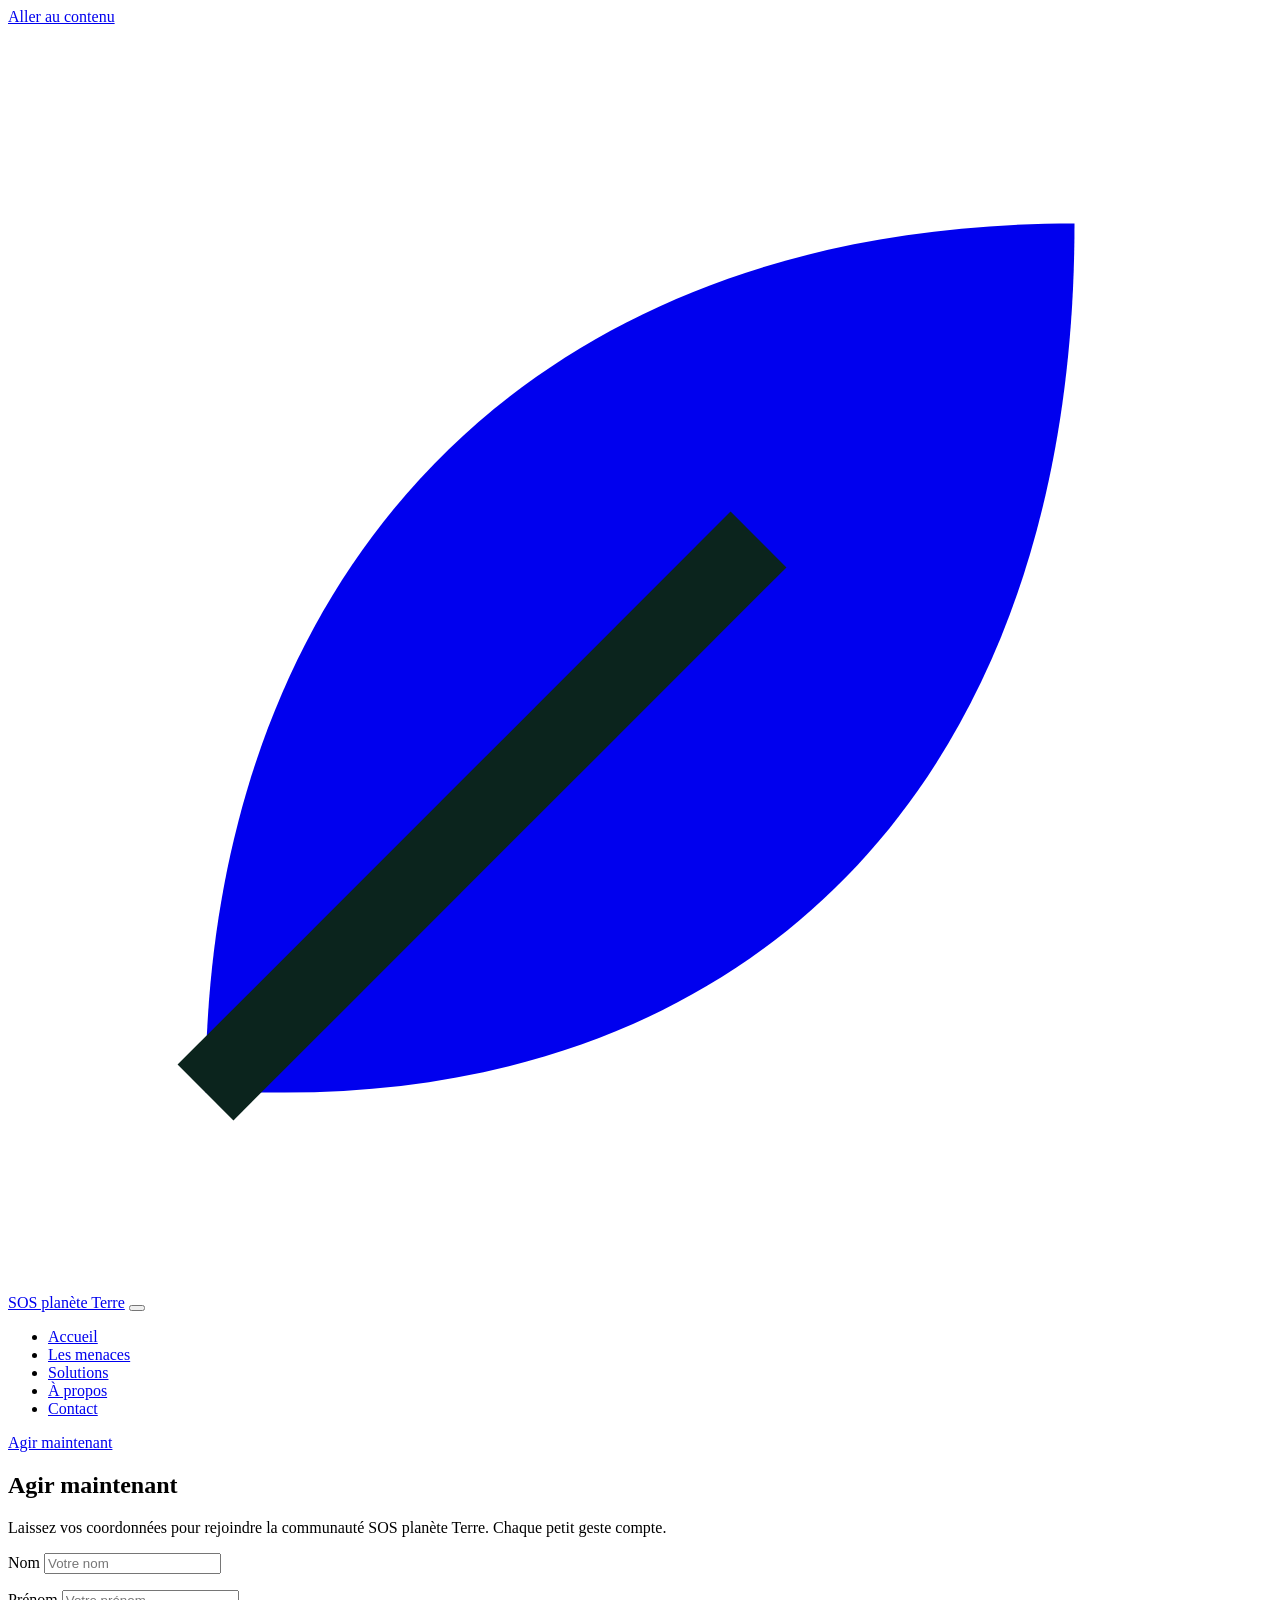
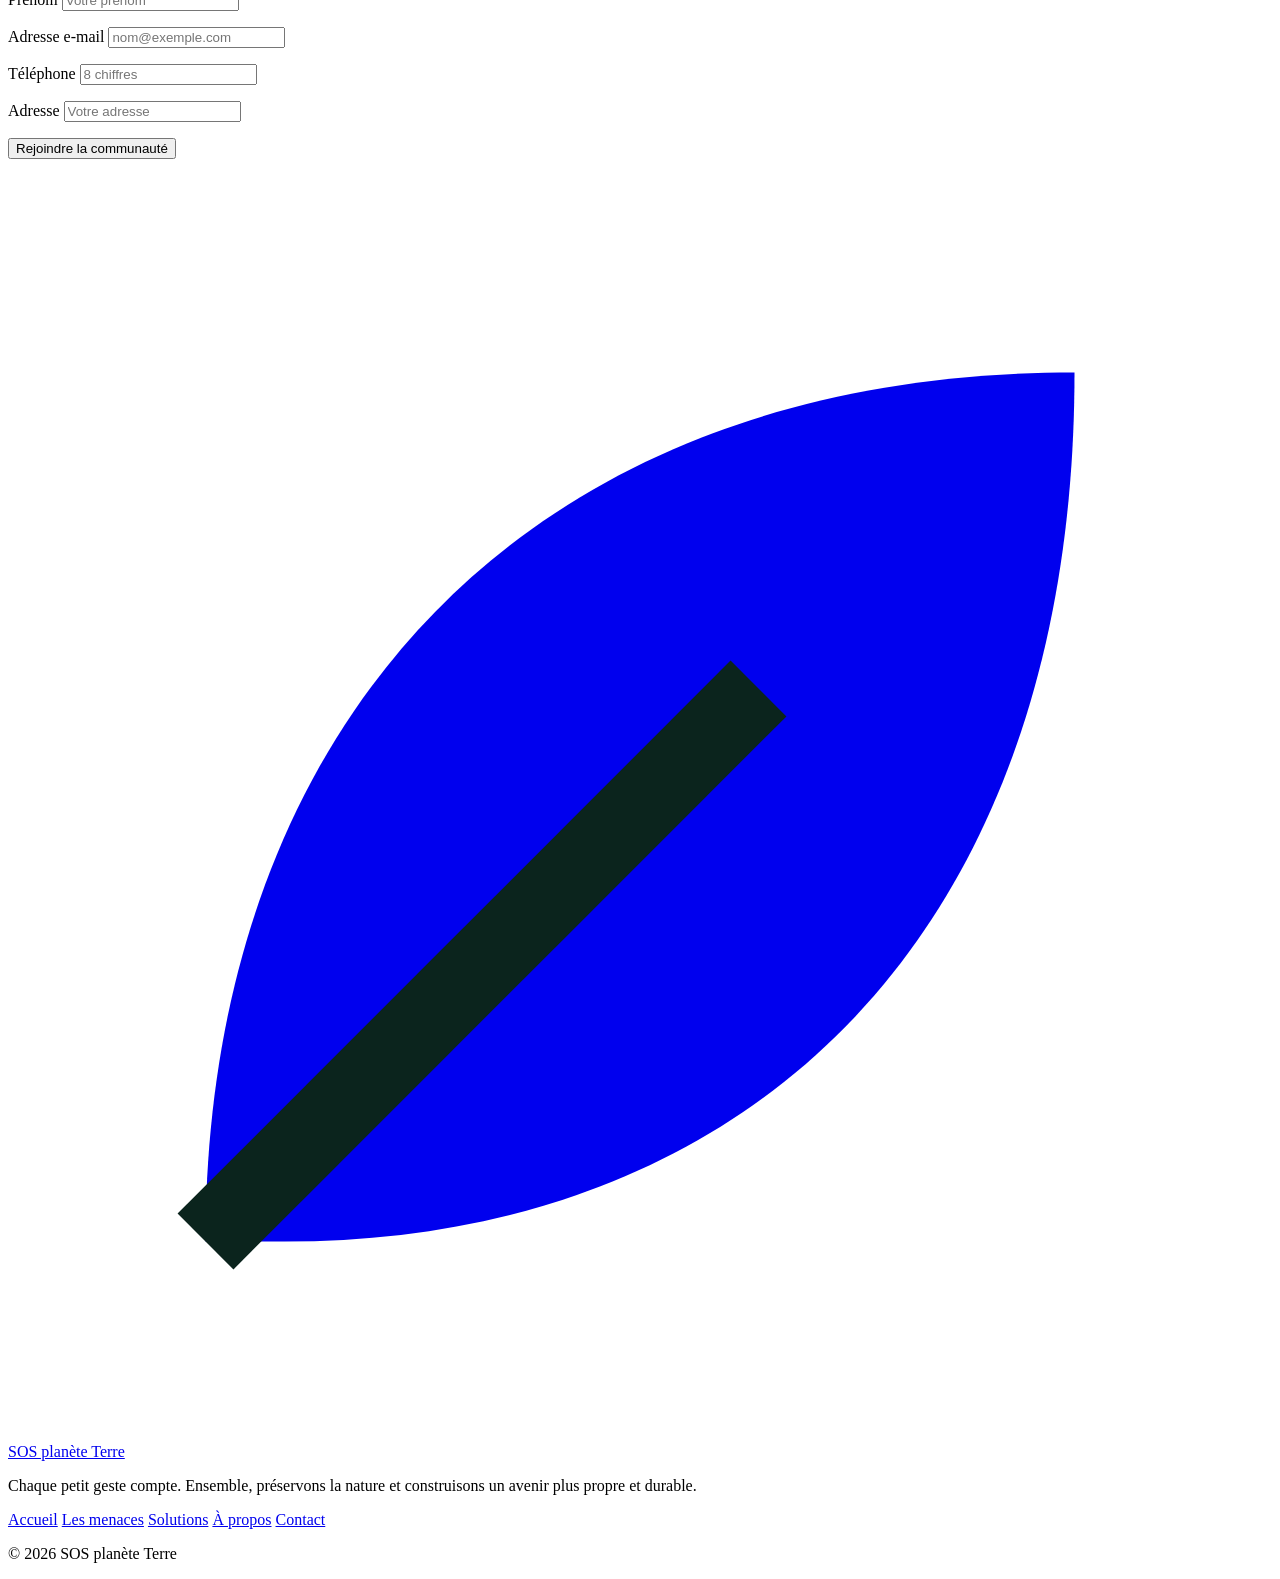
==== contact.html @ a780b1ca "Add files via upload" ====
<!DOCTYPE html>
<html lang="fr">
<head>
  <meta charset="UTF-8">
  <meta name="viewport" content="width=device-width, initial-scale=1">
  <title>Contact | SOS planète Terre</title>
  <meta name="description" content="Rejoignez la communauté SOS planète Terre et agissez pour protéger l’environnement.">
  <meta name="theme-color" content="#0b241d">
  <meta property="og:type" content="website">
  <meta property="og:title" content="Contact | SOS planète Terre">
  <meta property="og:description" content="Rejoignez la communauté SOS planète Terre et agissez pour protéger l’environnement.">
  <meta property="og:locale" content="fr_FR">
  <link rel="icon" href="data:image/svg+xml,%3Csvg xmlns='http://www.w3.org/2000/svg' viewBox='0 0 32 32'%3E%3Cpath d='M5 27C5 14 13 5 27 5c0 14-8 22-20 22Z' fill='%235f7f52'/%3E%3C/svg%3E">
  <link rel="preconnect" href="https://fonts.googleapis.com">
  <link rel="preconnect" href="https://fonts.gstatic.com" crossorigin>
  <link rel="stylesheet" href="https://fonts.googleapis.com/css2?family=Fraunces:opsz,wght@9..144,300..600&amp;family=Hanken+Grotesk:wght@400;500;600&amp;display=swap">
  <link rel="stylesheet" href="css/style.css">
  <script>document.documentElement.classList.add("js");</script>
</head>
<body>
  <a class="skip-link" href="#contenu">Aller au contenu</a>
  <div class="progress" aria-hidden="true"></div>

  <header class="site-header">
    <div class="site-header__bar">
      <a class="brand" href="index.html" aria-label="SOS planète Terre, accueil"><svg viewBox="0 0 32 32" aria-hidden="true" focusable="false"><path d="M5 27C5 14 13 5 27 5c0 14-8 22-20 22Z" fill="currentColor"/><path d="M5 27 19 13" stroke="#0b241d" stroke-width="2" fill="none"/></svg><span>SOS planète Terre</span></a>
      <button class="menu-toggle" type="button" aria-expanded="false" aria-controls="site-nav" aria-label="Ouvrir le menu"><span></span><span></span><span></span></button>
      <nav class="nav" id="site-nav" aria-label="Navigation principale">
        <ul class="nav__list">
          <li><a class="nav__link" href="index.html">Accueil</a></li>
          <li><a class="nav__link" href="menaces.html">Les menaces</a></li>
          <li><a class="nav__link" href="solutions.html">Solutions</a></li>
          <li><a class="nav__link" href="a-propos.html">À propos</a></li>
          <li><a class="nav__link" href="contact.html" aria-current="page">Contact</a></li>
        </ul>
        <a class="btn btn--primary btn--small" href="contact.html">Agir maintenant</a>
      </nav>
    </div>
  </header>

  <main id="contenu">
    <section class="contact">
      <div class="wrap contact__grid">
        <div>
          <h1>Agir maintenant</h1>
          <p class="lead">Laissez vos coordonnées pour rejoindre la communauté SOS planète Terre. Chaque petit geste compte.</p>
        </div>
        <form id="contact-form" class="form" action="ajout.php" method="post">
          <div class="field">
            <label for="nom">Nom</label>
            <input id="nom" name="nom" type="text" placeholder="Votre nom" autocomplete="family-name" required aria-describedby="nom-error">
            <p class="field__error" id="nom-error"></p>
          </div>
          <div class="field">
            <label for="prenom">Prénom</label>
            <input id="prenom" name="prenom" type="text" placeholder="Votre prénom" autocomplete="given-name" required aria-describedby="prenom-error">
            <p class="field__error" id="prenom-error"></p>
          </div>
          <div class="field field--full">
            <label for="email">Adresse e-mail</label>
            <input id="email" name="email" type="email" placeholder="nom@exemple.com" autocomplete="email" required aria-describedby="email-error">
            <p class="field__error" id="email-error"></p>
          </div>
          <div class="field">
            <label for="tele">Téléphone</label>
            <input id="tele" name="tele" type="tel" placeholder="8 chiffres" autocomplete="tel-national" required aria-describedby="tele-error" inputmode="numeric" pattern="[29][0-9]{7}" maxlength="8">
            <p class="field__error" id="tele-error"></p>
          </div>
          <div class="field">
            <label for="adresse">Adresse</label>
            <input id="adresse" name="adresse" type="text" placeholder="Votre adresse" autocomplete="street-address" required aria-describedby="adresse-error">
            <p class="field__error" id="adresse-error"></p>
          </div>
          <div class="form__footer">
            <button class="btn btn--primary" type="submit">Rejoindre la communauté</button>
            <p class="form__status" id="form-status" role="status" aria-live="polite"></p>
          </div>
        </form>
      </div>
    </section>
  </main>

  <footer class="site-footer">
    <div class="wrap">
      <div class="site-footer__top">
        <div class="site-footer__brand">
          <a class="brand" href="index.html"><svg viewBox="0 0 32 32" aria-hidden="true" focusable="false"><path d="M5 27C5 14 13 5 27 5c0 14-8 22-20 22Z" fill="currentColor"/><path d="M5 27 19 13" stroke="#0b241d" stroke-width="2" fill="none"/></svg><span>SOS planète Terre</span></a>
          <p>Chaque petit geste compte. Ensemble, préservons la nature et construisons un avenir plus propre et durable.</p>
        </div>
        <nav class="site-footer__nav" aria-label="Pied de page">
        <a href="index.html">Accueil</a>
        <a href="menaces.html">Les menaces</a>
        <a href="solutions.html">Solutions</a>
        <a href="a-propos.html">À propos</a>
        <a href="contact.html">Contact</a>
        </nav>
      </div>
      <p class="site-footer__legal">© 2026 SOS planète Terre</p>
    </div>
  </footer>

  <script src="js/main.js" defer></script>
</body>
</html>
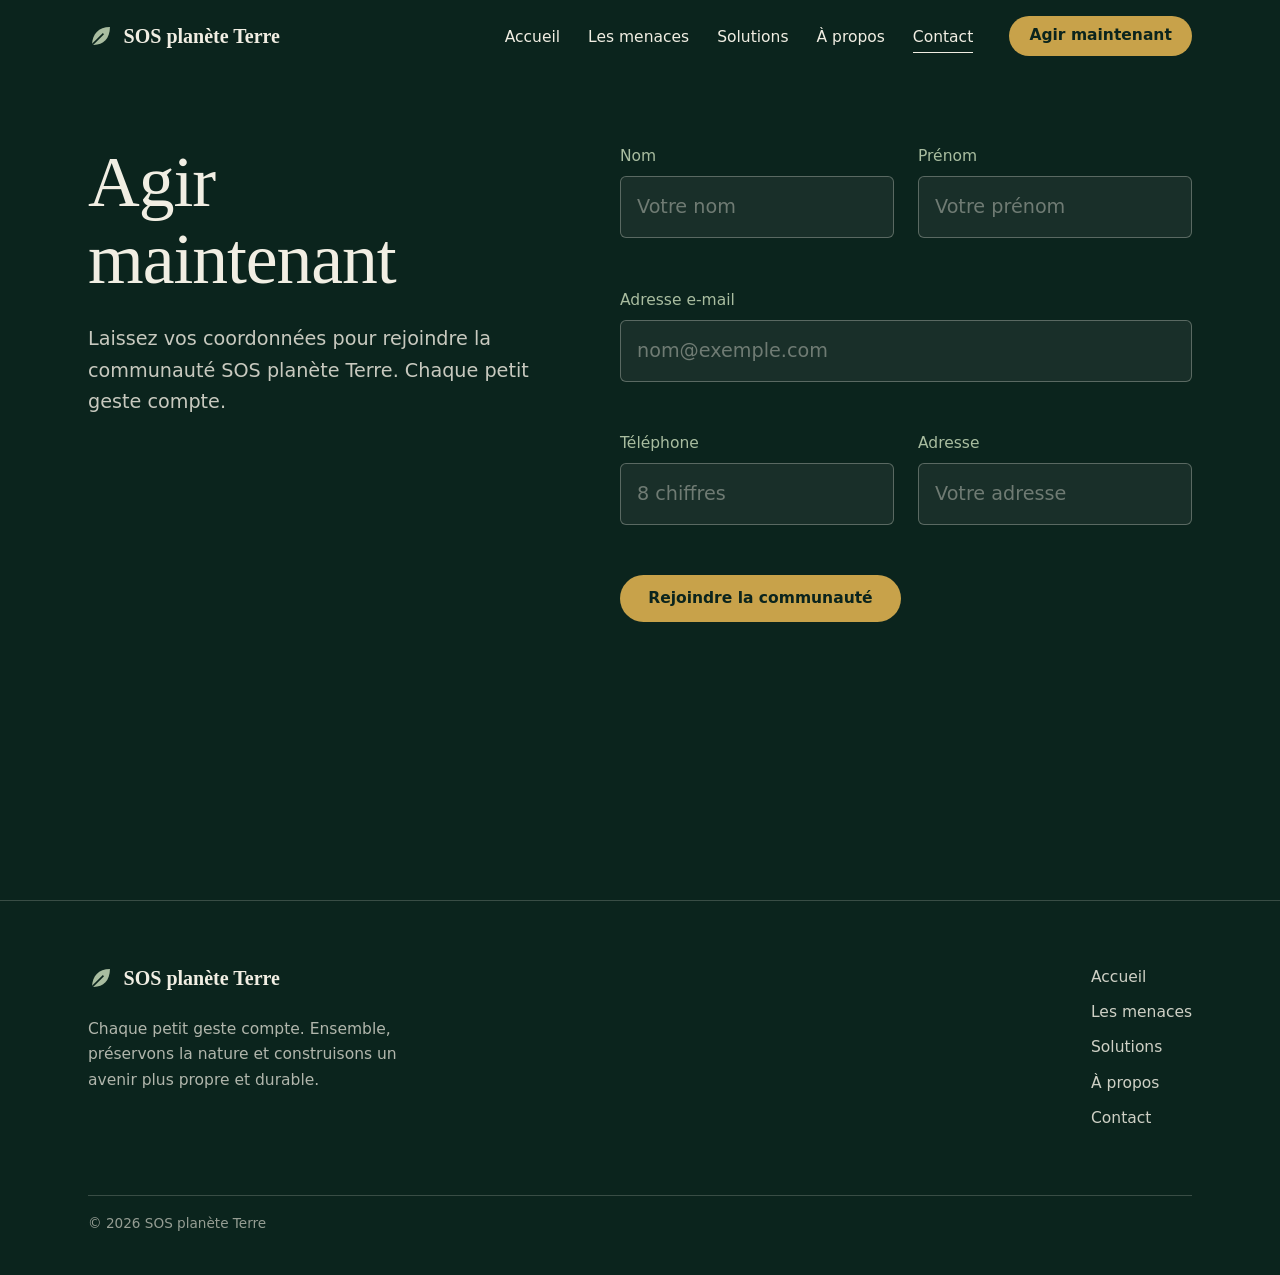
==== commit 13ac2224: "Connect contact form to Cloudflare Worker API" ====
--- a/contact.html
+++ b/contact.html
@@ -45,7 +45,11 @@
           <h1>Agir maintenant</h1>
           <p class="lead">Laissez vos coordonnées pour rejoindre la communauté SOS planète Terre. Chaque petit geste compte.</p>
         </div>
-        <form id="contact-form" class="form" action="ajout.php" method="post">
+        <form id="contact-form" class="form" action="/api/contact" method="post">
+          <div hidden aria-hidden="true">
+            <label for="website">Ne pas remplir ce champ</label>
+            <input id="website" name="website" type="text" tabindex="-1" autocomplete="off">
+          </div>
           <div class="field">
             <label for="nom">Nom</label>
             <input id="nom" name="nom" type="text" placeholder="Votre nom" autocomplete="family-name" required aria-describedby="nom-error">
--- a/css/style.css
+++ b/css/style.css
@@ -0,0 +1,644 @@
+/* ==========================================================================
+   SOS planète Terre — feuille de style unique
+   1. Tokens   2. Base   3. Navigation   4. Boutons   5. Hero
+   6. Sections   7. Menaces   8. Solutions   9. Formulaire   10. Pied de page
+   11. Mouvement
+   ========================================================================== */
+
+/* 1. Tokens ---------------------------------------------------------------- */
+:root {
+  --forest: #0b241d;
+  --pine: #0f3d30;
+  --moss: #5f7f52;
+  --sage: #a9bda0;
+  --ivory: #f1eee3;
+  --paper: #e7e3d3;
+  --bark: #4a3b2c;
+  --ink: #14231d;
+  --ink-soft: #3d4f47;
+  --amber: #c8a24a;
+  --error: #f2b8a2;
+
+  --font-display: "Fraunces", "Iowan Old Style", "Palatino Linotype", Georgia, serif;
+  --font-body: "Hanken Grotesk", "Segoe UI", system-ui, -apple-system, sans-serif;
+
+  --step--1: clamp(0.88rem, 0.85rem + 0.15vw, 0.97rem);
+  --step-0: clamp(1.05rem, 1rem + 0.25vw, 1.2rem);
+  --step-1: clamp(1.35rem, 1.2rem + 0.7vw, 1.8rem);
+  --step-2: clamp(1.8rem, 1.4rem + 1.8vw, 2.9rem);
+  --step-3: clamp(2.4rem, 1.6rem + 3.6vw, 4.6rem);
+  --step-4: clamp(2.7rem, 1.3rem + 6.6vw, 7rem);
+
+  --space-1: 0.5rem;
+  --space-2: 1rem;
+  --space-3: 1.5rem;
+  --space-4: 2.5rem;
+  --space-5: 4rem;
+  --space-6: clamp(4.5rem, 9vw, 8rem);
+
+  --radius-s: 6px;
+  --radius-m: 18px;
+  --radius-pill: 999px;
+  --shadow-lift: 0 28px 60px -28px rgba(5, 20, 15, 0.6);
+  --line: 1px solid rgba(20, 35, 29, 0.18);
+  --line-light: 1px solid rgba(241, 238, 227, 0.2);
+
+  --ease: cubic-bezier(0.22, 0.8, 0.2, 1);
+  --wrap: 1200px;
+  --gutter: clamp(1.25rem, 5vw, 3rem);
+}
+
+/* 2. Base ------------------------------------------------------------------ */
+*,
+*::before,
+*::after { box-sizing: border-box; }
+
+html {
+  scroll-behavior: smooth;
+  scroll-padding-top: 5.5rem;
+  -webkit-text-size-adjust: 100%;
+}
+
+body {
+  margin: 0;
+  background: var(--forest);
+  color: var(--ink);
+  font: 400 var(--step-0) / 1.65 var(--font-body);
+  text-rendering: optimizeLegibility;
+}
+body.menu-open { overflow: hidden; }
+
+img { display: block; max-width: 100%; height: auto; }
+h1, h2, h3, p, ul { margin: 0; }
+ul { padding: 0; list-style: none; }
+a { color: inherit; }
+
+h1, h2 {
+  font-family: var(--font-display);
+  font-weight: 400;
+  letter-spacing: -0.015em;
+  line-height: 1.08;
+}
+h2 { font-size: var(--step-2); }
+h3 { font: 600 var(--step-0) / 1.3 var(--font-body); }
+
+:focus-visible { outline: 3px solid var(--amber); outline-offset: 3px; }
+.section--light :focus-visible,
+.section--paper :focus-visible { outline-color: var(--pine); }
+
+.wrap {
+  width: 100%;
+  max-width: var(--wrap);
+  margin-inline: auto;
+  padding-inline: var(--gutter);
+}
+
+.skip-link {
+  position: fixed;
+  top: 0.75rem;
+  left: 0.75rem;
+  z-index: 100;
+  padding: 0.7rem 1rem;
+  background: var(--amber);
+  color: var(--forest);
+  font-weight: 600;
+  border-radius: var(--radius-s);
+  transform: translateY(-200%);
+}
+.skip-link:focus { transform: none; }
+
+.progress {
+  position: fixed;
+  inset: 0 0 auto 0;
+  z-index: 60;
+  height: 3px;
+  background: var(--amber);
+  transform: scaleX(0);
+  transform-origin: left;
+  pointer-events: none;
+}
+
+/* 3. Navigation ------------------------------------------------------------ */
+.site-header {
+  position: fixed;
+  inset: 0 0 auto 0;
+  z-index: 50;
+  color: var(--ivory);
+}
+/* Le fond vit sur un pseudo-élément : un backdrop-filter sur le header
+   casserait le positionnement du menu mobile plein écran. */
+.site-header::before {
+  content: "";
+  position: absolute;
+  inset: 0;
+  background: rgba(11, 36, 29, 0.92);
+  backdrop-filter: blur(10px);
+  box-shadow: 0 1px 0 rgba(241, 238, 227, 0.12);
+  opacity: 0;
+  transition: opacity 0.4s ease;
+}
+.site-header.is-solid::before { opacity: 1; }
+
+.site-header__bar {
+  position: relative;
+  display: flex;
+  align-items: center;
+  justify-content: space-between;
+  gap: var(--space-3);
+  max-width: var(--wrap);
+  margin-inline: auto;
+  padding: 1rem var(--gutter);
+}
+
+.brand {
+  display: inline-flex;
+  align-items: center;
+  gap: 0.6rem;
+  font: 600 1.25rem / 1 var(--font-display);
+  text-decoration: none;
+  position: relative;
+  z-index: 2;
+}
+.brand svg { width: 26px; height: 26px; color: var(--sage); }
+
+.nav { display: flex; align-items: center; gap: 2.25rem; }
+.nav__list { display: flex; gap: 1.75rem; }
+.nav__link {
+  position: relative;
+  padding: 0.4rem 0;
+  text-decoration: none;
+  font-size: var(--step--1);
+  font-weight: 500;
+}
+.nav__link::after {
+  content: "";
+  position: absolute;
+  inset: auto 0 0 0;
+  height: 1px;
+  background: currentColor;
+  transform: scaleX(0);
+  transform-origin: left;
+  transition: transform 0.35s var(--ease);
+}
+.nav__link:hover::after,
+.nav__link[aria-current="page"]::after { transform: scaleX(1); }
+
+.menu-toggle {
+  display: none;
+  position: relative;
+  z-index: 2;
+  width: 44px;
+  height: 44px;
+  padding: 0;
+  border: 0;
+  background: none;
+  color: inherit;
+  cursor: pointer;
+}
+.menu-toggle span {
+  position: absolute;
+  left: 11px;
+  right: 11px;
+  height: 2px;
+  background: currentColor;
+  transition: transform 0.35s var(--ease), opacity 0.2s;
+}
+.menu-toggle span:nth-child(1) { top: 16px; }
+.menu-toggle span:nth-child(2) { top: 21px; }
+.menu-toggle span:nth-child(3) { top: 26px; }
+.menu-toggle[aria-expanded="true"] span:nth-child(1) { transform: translateY(5px) rotate(45deg); }
+.menu-toggle[aria-expanded="true"] span:nth-child(2) { opacity: 0; }
+.menu-toggle[aria-expanded="true"] span:nth-child(3) { transform: translateY(-5px) rotate(-45deg); }
+
+@media (max-width: 860px) {
+  .menu-toggle { display: block; }
+  .nav {
+    position: fixed;
+    inset: 0;
+    z-index: 1;
+    flex-direction: column;
+    justify-content: center;
+    gap: 2.5rem;
+    background: var(--forest);
+    visibility: hidden;
+    transform: translateY(-100%);
+    transition: transform 0.5s var(--ease), visibility 0s 0.5s;
+  }
+  .nav.is-open {
+    visibility: visible;
+    transform: none;
+    transition: transform 0.5s var(--ease), visibility 0s;
+  }
+  .nav__list { flex-direction: column; align-items: center; gap: 1.25rem; }
+  .nav__link { font: 400 var(--step-2) / 1.1 var(--font-display); }
+}
+
+/* 4. Boutons --------------------------------------------------------------- */
+.btn {
+  display: inline-flex;
+  align-items: center;
+  justify-content: center;
+  gap: 0.6rem;
+  padding: 0.95rem 1.7rem;
+  border: 1px solid transparent;
+  border-radius: var(--radius-pill);
+  font: 600 var(--step--1) / 1 var(--font-body);
+  text-decoration: none;
+  cursor: pointer;
+  transition: background-color 0.3s, color 0.3s, border-color 0.3s;
+}
+.btn--primary { background: var(--amber); color: var(--forest); }
+.btn--primary:hover { background: var(--ivory); }
+.btn--ghost { border-color: rgba(241, 238, 227, 0.55); color: var(--ivory); }
+.btn--ghost:hover { background: var(--ivory); border-color: var(--ivory); color: var(--forest); }
+.btn--solid { background: var(--pine); color: var(--ivory); }
+.btn--solid:hover { background: var(--forest); }
+.btn--small { padding: 0.7rem 1.2rem; }
+
+/* 5. Hero ------------------------------------------------------------------ */
+.hero {
+  position: relative;
+  isolation: isolate;
+  display: grid;
+  align-items: end;
+  min-height: 100vh;
+  min-height: 100svh;
+  overflow: hidden;
+  background: var(--forest);
+  color: var(--ivory);
+}
+.hero--page { min-height: 64vh; min-height: 64svh; }
+
+.hero__media { position: absolute; inset: 0; z-index: -2; }
+.hero__media img {
+  width: 100%;
+  height: 100%;
+  object-fit: cover;
+  animation: settle 2.6s var(--ease) both;
+}
+.hero::after {
+  content: "";
+  position: absolute;
+  inset: 0;
+  z-index: -1;
+  background: linear-gradient(180deg, rgba(11, 36, 29, 0.6) 0%, rgba(11, 36, 29, 0.28) 38%, rgba(11, 36, 29, 0.94) 100%);
+}
+
+.hero__inner {
+  width: 100%;
+  max-width: var(--wrap);
+  margin-inline: auto;
+  padding: 9rem var(--gutter) clamp(3rem, 8vh, 5.5rem);
+}
+.hero h1 {
+  max-width: 13ch;
+  font-size: var(--step-4);
+  line-height: 0.98;
+  letter-spacing: -0.025em;
+}
+.hero--page h1 { max-width: 18ch; font-size: var(--step-3); }
+
+.hero h1 .line { display: block; overflow: hidden; padding-bottom: 0.1em; margin-bottom: -0.1em; }
+.hero h1 .line > span {
+  display: block;
+  animation: rise 1.1s var(--ease) both;
+  animation-delay: calc(0.2s + var(--i, 0) * 0.13s);
+}
+
+.hero__lede {
+  max-width: 46ch;
+  margin-top: var(--space-4);
+  color: rgba(241, 238, 227, 0.86);
+  animation: fade 1s ease 0.95s both;
+}
+.hero__actions {
+  display: flex;
+  flex-wrap: wrap;
+  gap: var(--space-2);
+  margin-top: var(--space-4);
+  animation: fade 1s ease 1.15s both;
+}
+
+/* 6. Sections -------------------------------------------------------------- */
+.section { padding-block: var(--space-6); }
+.section--light { background: var(--ivory); color: var(--ink); }
+.section--paper { background: var(--paper); color: var(--ink); }
+.section--pine { background: var(--pine); color: var(--ivory); }
+.section--dark { background: var(--forest); color: var(--ivory); }
+
+.statement p {
+  max-width: 30em;
+  font: 300 var(--step-2) / 1.28 var(--font-display);
+  letter-spacing: -0.01em;
+}
+.statement .btn { margin-top: var(--space-4); }
+.lead { max-width: 56ch; color: var(--ink-soft); }
+.section--dark .lead,
+.section--pine .lead { color: rgba(241, 238, 227, 0.8); }
+
+.split {
+  display: grid;
+  grid-template-columns: minmax(0, 1fr) minmax(0, 1.1fr);
+  gap: var(--space-5);
+  align-items: start;
+}
+.split > :first-child { position: sticky; top: 7rem; }
+@media (max-width: 900px) {
+  .split { grid-template-columns: 1fr; gap: var(--space-4); }
+  .split > :first-child { position: static; }
+}
+.split h2 + p { margin-top: var(--space-3); }
+.split .btn { margin-top: var(--space-4); }
+
+.gestures { border-top: var(--line-light); }
+.gestures a {
+  display: flex;
+  align-items: baseline;
+  justify-content: space-between;
+  gap: var(--space-3);
+  padding: 1.25rem 0;
+  border-bottom: var(--line-light);
+  font: 400 var(--step-1) / 1.2 var(--font-display);
+  text-decoration: none;
+  transition: padding-left 0.4s var(--ease), color 0.3s;
+}
+.gestures a:hover,
+.gestures a:focus-visible { padding-left: 0.75rem; color: var(--amber); }
+
+.cta { text-align: left; }
+.cta h2 { max-width: 16ch; font-size: var(--step-3); }
+.cta p { max-width: 46ch; margin-top: var(--space-3); color: rgba(241, 238, 227, 0.82); }
+.cta .btn { margin-top: var(--space-4); }
+
+.prose p + p { margin-top: var(--space-2); }
+.columns { display: grid; grid-template-columns: repeat(2, minmax(0, 1fr)); gap: var(--space-5); }
+.columns h2 { margin-bottom: var(--space-3); font-size: var(--step-1); }
+@media (max-width: 800px) { .columns { grid-template-columns: 1fr; gap: var(--space-4); } }
+
+/* 7. Menaces --------------------------------------------------------------- */
+.threats__grid {
+  display: grid;
+  grid-template-columns: minmax(0, 1.2fr) minmax(0, 0.8fr);
+  gap: var(--space-5);
+  align-items: start;
+}
+.threats__head { margin-bottom: var(--space-4); }
+.threats__head p { margin-top: var(--space-2); color: var(--ink-soft); max-width: 48ch; }
+
+.threat {
+  display: grid;
+  grid-template-columns: 1fr auto;
+  gap: 0.35rem 1.5rem;
+  padding: 1.6rem 0;
+  border-top: var(--line);
+  text-decoration: none;
+}
+.threat-list li:last-child .threat { border-bottom: var(--line); }
+.threat__title {
+  font: 400 var(--step-2) / 1.1 var(--font-display);
+  transition: transform 0.45s var(--ease);
+}
+.threat__text { grid-column: 1; max-width: 44ch; color: var(--ink-soft); font-size: var(--step--1); }
+.threat__more {
+  grid-column: 2;
+  grid-row: 1 / 3;
+  align-self: center;
+  font-size: var(--step--1);
+  font-weight: 600;
+  color: var(--pine);
+  opacity: 0.55;
+  transition: opacity 0.3s;
+}
+.threat:hover .threat__title,
+.threat:focus-visible .threat__title { transform: translateX(0.6rem); }
+.threat:hover .threat__more,
+.threat:focus-visible .threat__more,
+.threat.is-active .threat__more { opacity: 1; }
+.threat__thumb { display: none; }
+
+.threat-preview {
+  position: sticky;
+  top: 6.5rem;
+  aspect-ratio: 4 / 5;
+  overflow: hidden;
+  border-radius: var(--radius-m);
+  background: var(--pine);
+  box-shadow: var(--shadow-lift);
+}
+.threat-preview img {
+  position: absolute;
+  inset: 0;
+  width: 100%;
+  height: 100%;
+  object-fit: cover;
+  opacity: 0;
+  transform: scale(1.06);
+  transition: opacity 0.6s var(--ease), transform 1.2s var(--ease);
+}
+.threat-preview img.is-active { opacity: 1; transform: none; }
+
+@media (max-width: 900px) {
+  .threats__grid { grid-template-columns: 1fr; }
+  .threat-preview { display: none; }
+  .threat { grid-template-columns: 96px 1fr; align-items: center; }
+  .threat__thumb {
+    display: block;
+    grid-row: 1 / 3;
+    width: 96px;
+    height: 96px;
+    object-fit: cover;
+    border-radius: var(--radius-s);
+    background: var(--pine);
+  }
+  .threat__text, .threat__title { grid-column: 2; }
+  .threat__title { font-size: var(--step-1); }
+  .threat__more { display: none; }
+}
+
+.jump { display: flex; flex-wrap: wrap; gap: 0.6rem; margin-top: var(--space-4); }
+.jump a {
+  padding: 0.55rem 1.1rem;
+  border: 1px solid rgba(20, 35, 29, 0.3);
+  border-radius: var(--radius-pill);
+  font-size: var(--step--1);
+  font-weight: 500;
+  text-decoration: none;
+  transition: background-color 0.3s, color 0.3s;
+}
+.jump a:hover { background: var(--pine); color: var(--ivory); }
+
+.chapter {
+  display: grid;
+  grid-template-columns: repeat(12, minmax(0, 1fr));
+  gap: var(--space-4);
+  align-items: center;
+  padding-block: var(--space-5);
+}
+.chapter__media {
+  grid-column: 1 / 7;
+  aspect-ratio: 4 / 5;
+  overflow: hidden;
+  border-radius: var(--radius-m);
+  background: var(--pine);
+}
+.chapter__media img { width: 100%; height: 100%; object-fit: cover; }
+.chapter__body { grid-column: 8 / 13; }
+.chapter:nth-of-type(even) .chapter__media { grid-column: 7 / 13; grid-row: 1; }
+.chapter:nth-of-type(even) .chapter__body { grid-column: 1 / 6; grid-row: 1; }
+.chapter__body h2 { margin-bottom: var(--space-3); }
+.chapter__body p { max-width: 50ch; color: var(--ink-soft); }
+.chapter__act {
+  margin-top: var(--space-3);
+  padding-left: 1.25rem;
+  border-left: 2px solid var(--moss);
+}
+.chapter__act h3 { margin-bottom: 0.35rem; color: var(--pine); }
+
+@media (max-width: 860px) {
+  .chapter { grid-template-columns: 1fr; gap: var(--space-3); padding-block: var(--space-4); }
+  .chapter__media,
+  .chapter:nth-of-type(even) .chapter__media { grid-column: 1; grid-row: 1; aspect-ratio: 4 / 3; }
+  .chapter__body,
+  .chapter:nth-of-type(even) .chapter__body { grid-column: 1; grid-row: 2; }
+}
+
+/* 8. Solutions ------------------------------------------------------------- */
+.solution-grid {
+  display: grid;
+  grid-template-columns: repeat(6, minmax(0, 1fr));
+  gap: var(--space-5) var(--space-4);
+}
+.solution { grid-column: span 3; scroll-margin-top: 6rem; }
+.solution:nth-child(1) { grid-column: span 4; }
+.solution:nth-child(2) { grid-column: span 2; }
+.solution:nth-child(3) { grid-column: span 2; }
+.solution:nth-child(4) { grid-column: span 4; }
+.solution:nth-child(5) {
+  grid-column: 1 / -1;
+  display: grid;
+  grid-template-columns: repeat(2, minmax(0, 1fr));
+  gap: var(--space-4);
+  align-items: center;
+}
+.solution__media {
+  overflow: hidden;
+  margin-bottom: var(--space-3);
+  border-radius: var(--radius-m);
+  background: var(--pine);
+}
+.solution:nth-child(5) .solution__media { margin-bottom: 0; }
+.solution__media img { width: 100%; aspect-ratio: 3 / 2; object-fit: cover; }
+.solution h2 { margin-bottom: var(--space-2); font-size: var(--step-1); }
+.solution p { color: var(--ink-soft); }
+.checklist { margin-top: var(--space-2); display: grid; gap: 0.55rem; }
+.checklist li { position: relative; padding-left: 1.5rem; font-size: var(--step--1); }
+.checklist li::before {
+  content: "";
+  position: absolute;
+  left: 0;
+  top: 0.45em;
+  width: 0.7rem;
+  height: 0.7rem;
+  background: var(--moss);
+  border-radius: 0 70% 0 70%;
+}
+@media (max-width: 860px) {
+  .solution-grid { grid-template-columns: 1fr; }
+  .solution,
+  .solution:nth-child(n) { grid-column: 1; }
+  .solution:nth-child(5) { grid-template-columns: 1fr; gap: 0; }
+  .solution:nth-child(5) .solution__media { margin-bottom: var(--space-3); }
+}
+
+.daily { display: grid; grid-template-columns: repeat(4, minmax(0, 1fr)); gap: var(--space-4); margin-top: var(--space-4); }
+.daily li { padding-top: var(--space-2); border-top: var(--line-light); }
+.daily h3 { margin-bottom: 0.4rem; font: 400 var(--step-1) / 1.15 var(--font-display); }
+.daily p { color: rgba(241, 238, 227, 0.8); font-size: var(--step--1); }
+@media (max-width: 900px) { .daily { grid-template-columns: repeat(2, minmax(0, 1fr)); } }
+@media (max-width: 520px) { .daily { grid-template-columns: 1fr; } }
+
+/* 9. Formulaire ------------------------------------------------------------ */
+.contact { padding-top: 9rem; padding-bottom: var(--space-6); min-height: 100vh; }
+.contact__grid {
+  display: grid;
+  grid-template-columns: minmax(0, 0.9fr) minmax(0, 1.1fr);
+  gap: var(--space-5);
+  align-items: start;
+}
+.contact h1 { font-size: var(--step-3); max-width: 10ch; }
+.contact { color: var(--ivory); }
+.contact .lead { margin-top: var(--space-3); color: rgba(241, 238, 227, 0.82); }
+@media (max-width: 900px) { .contact__grid { grid-template-columns: 1fr; gap: var(--space-4); } }
+
+.form { display: grid; grid-template-columns: repeat(2, minmax(0, 1fr)); gap: var(--space-3); }
+.field { display: grid; gap: 0.4rem; align-content: start; }
+.field--full { grid-column: 1 / -1; }
+.field label { color: var(--sage); font-size: var(--step--1); font-weight: 500; }
+.field input {
+  width: 100%;
+  padding: 0.9rem 1rem;
+  border: 1px solid rgba(241, 238, 227, 0.3);
+  border-radius: var(--radius-s);
+  background: rgba(241, 238, 227, 0.06);
+  color: var(--ivory);
+  font: inherit;
+  transition: border-color 0.3s, background-color 0.3s;
+}
+.field input::placeholder { color: rgba(241, 238, 227, 0.4); }
+.field input:hover { border-color: rgba(241, 238, 227, 0.55); }
+.field input:focus-visible { outline: 2px solid var(--amber); outline-offset: 2px; background: rgba(241, 238, 227, 0.1); }
+.field input[aria-invalid="true"] { border-color: var(--error); }
+.field__error { min-height: 1.3em; color: var(--error); font-size: 0.9rem; }
+.form__footer { grid-column: 1 / -1; display: flex; flex-wrap: wrap; align-items: center; gap: var(--space-3); }
+.form__status { font-size: var(--step--1); }
+.form__status[data-state="ok"] { color: var(--sage); }
+.form__status[data-state="error"] { color: var(--error); }
+.btn[disabled] { opacity: 0.6; cursor: progress; }
+@media (max-width: 600px) { .form { grid-template-columns: 1fr; } }
+
+/* 10. Pied de page --------------------------------------------------------- */
+.site-footer { padding-block: var(--space-5) var(--space-4); background: var(--forest); color: var(--ivory); border-top: var(--line-light); }
+.site-footer__top { display: flex; flex-wrap: wrap; justify-content: space-between; gap: var(--space-4); }
+.site-footer__brand p { max-width: 34ch; margin-top: var(--space-2); color: rgba(241, 238, 227, 0.72); font-size: var(--step--1); }
+.site-footer__nav { display: grid; gap: 0.6rem; font-size: var(--step--1); }
+.site-footer__nav a { text-decoration: none; color: rgba(241, 238, 227, 0.85); }
+.site-footer__nav a:hover { color: var(--amber); }
+.site-footer__legal { margin-top: var(--space-5); padding-top: var(--space-2); border-top: var(--line-light); color: rgba(241, 238, 227, 0.6); font-size: 0.85rem; }
+
+/* 11. Mouvement ------------------------------------------------------------ */
+.reveal-up { will-change: opacity, transform; }
+.js .reveal-up:not(.is-visible) {
+  opacity: 0;
+  transform: translate3d(0, 26px, 0);
+}
+.js .reveal-up.is-visible {
+  opacity: 1;
+  transform: none;
+  transition: opacity 0.75s var(--ease), transform 0.85s var(--ease);
+  transition-delay: calc(var(--reveal-index, 0) * 55ms);
+}
+
+@keyframes rise { from { transform: translateY(105%); } to { transform: none; } }
+@keyframes fade { from { opacity: 0; transform: translateY(12px); } to { opacity: 1; transform: none; } }
+@keyframes settle { from { transform: scale(1.12); } to { transform: scale(1); } }
+
+/* Les images de chapitre se dévoilent par un masque appliqué à l'image ;
+   le conteneur, lui, reste observable. Sans JavaScript (pas de .js), tout est visible. */
+.js .reveal-clip img { clip-path: inset(0 0 100% 0); transform: scale(1.18); }
+.js .reveal-clip.is-in img {
+  clip-path: inset(0);
+  transform: none;
+  transition: clip-path 1.25s var(--ease), transform 1.6s var(--ease);
+}
+
+@media (prefers-reduced-motion: reduce) {
+  html { scroll-behavior: auto; }
+  *, *::before, *::after {
+    animation-duration: 0.01ms !important;
+    animation-delay: 0s !important;
+    transition-duration: 0.01ms !important;
+    transition-delay: 0s !important;
+  }
+  .js .reveal-clip img { clip-path: none; transform: none; }
+  .js .reveal-up { opacity: 1 !important; transform: none !important; transition: none !important; }
+}
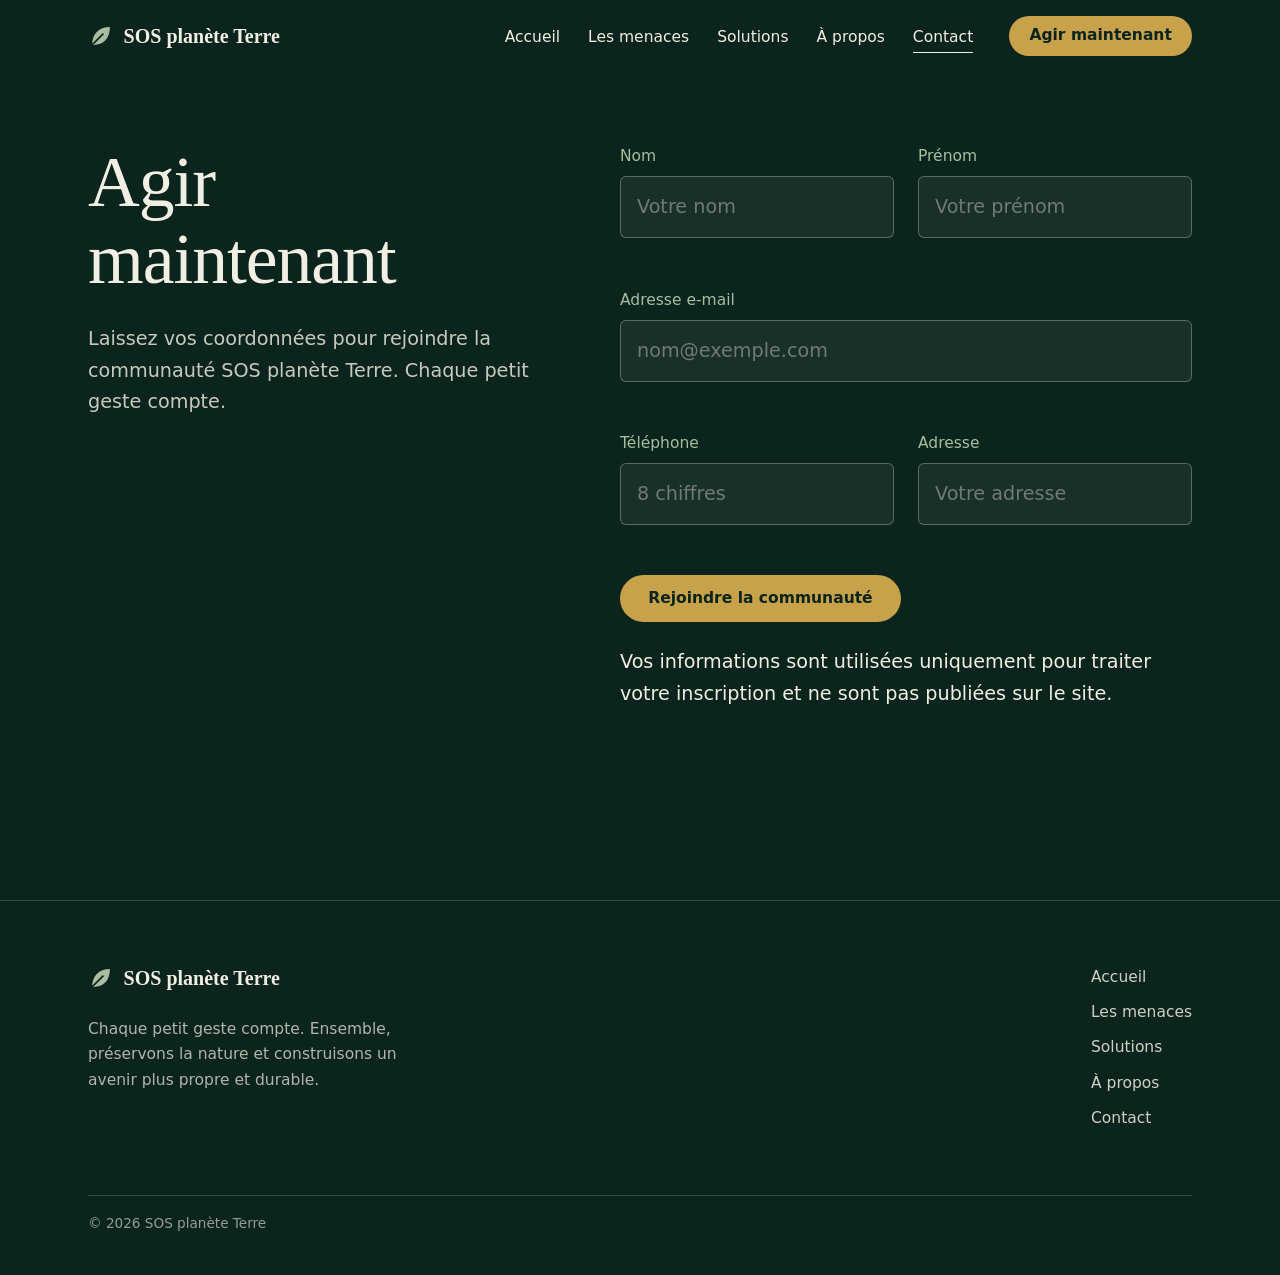
==== commit 27d1e934: "Add a short privacy notice to the signup form" ====
--- a/contact.html
+++ b/contact.html
@@ -78,6 +78,7 @@
           <div class="form__footer">
             <button class="btn btn--primary" type="submit">Rejoindre la communauté</button>
             <p class="form__status" id="form-status" role="status" aria-live="polite"></p>
+            <p class="form__privacy">Vos informations sont utilisées uniquement pour traiter votre inscription et ne sont pas publiées sur le site.</p>
           </div>
         </form>
       </div>
